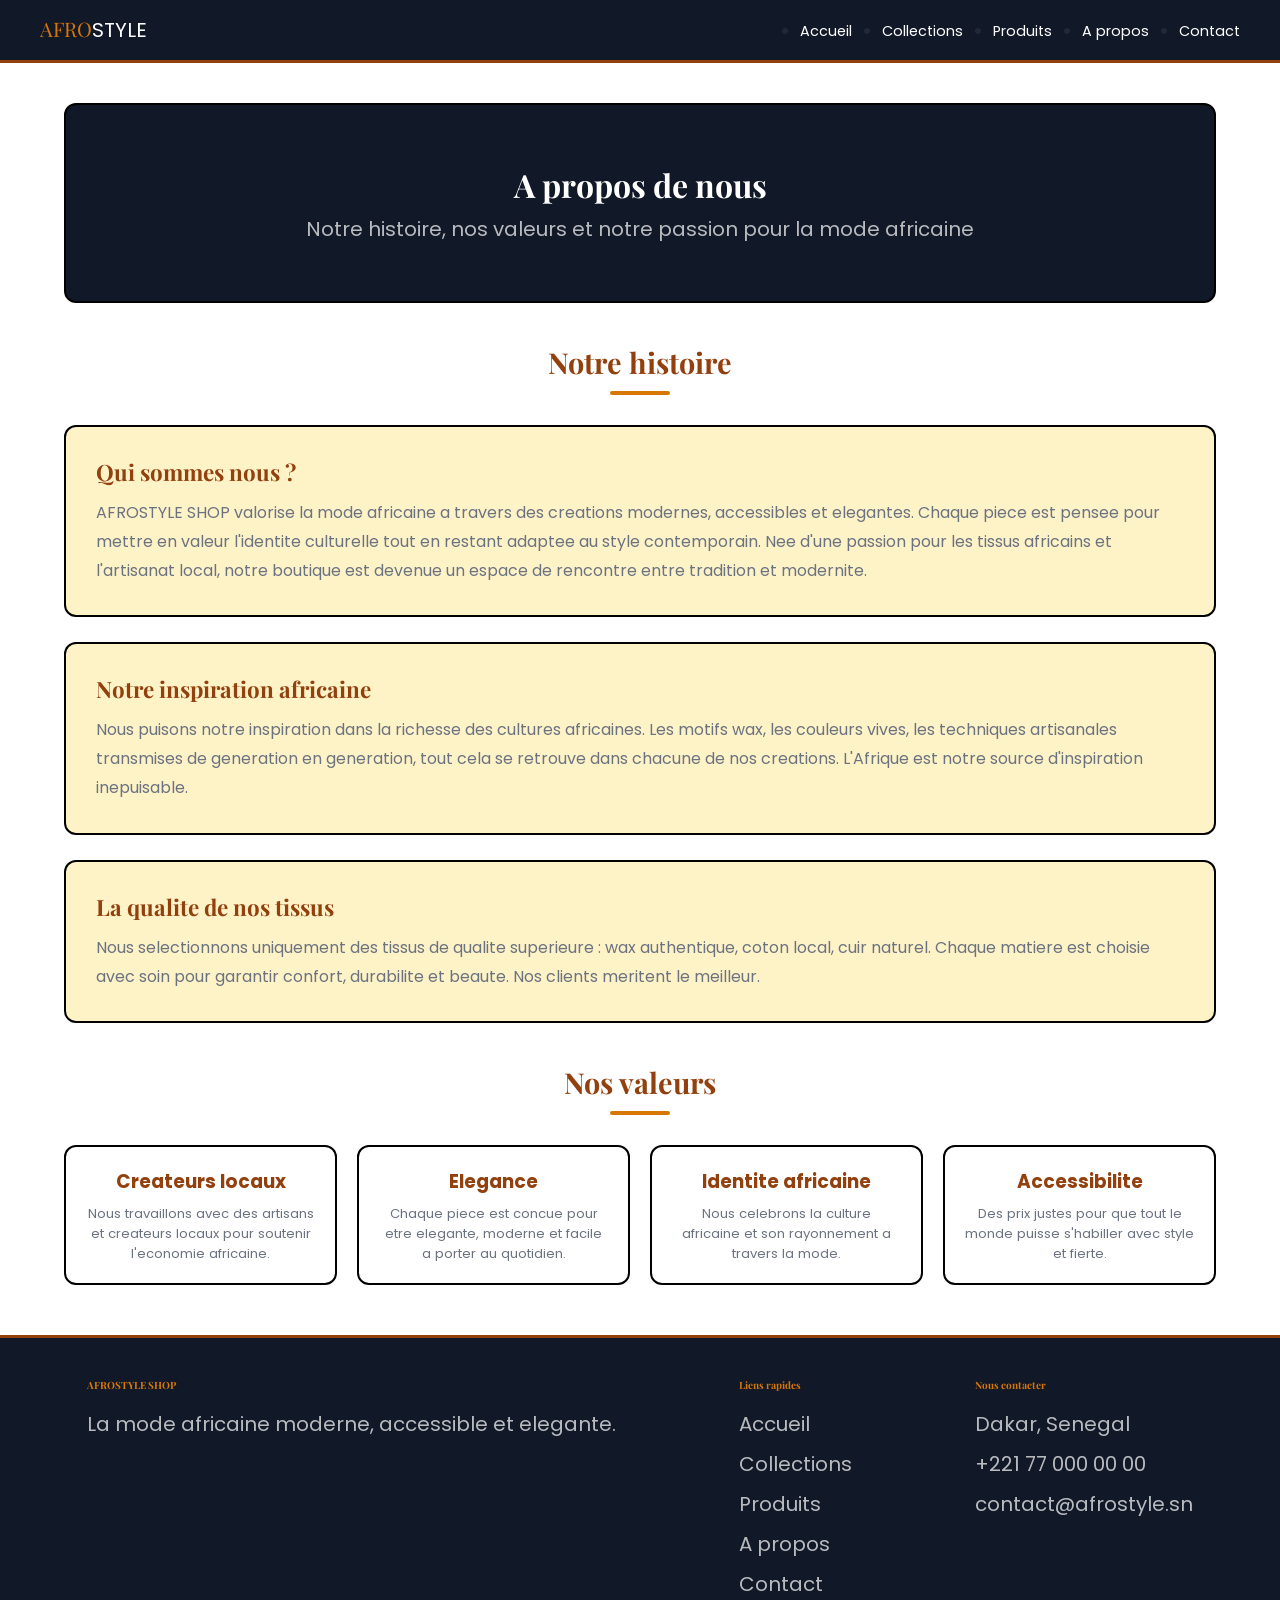
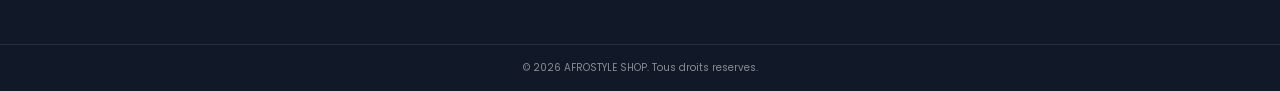
==== about.html @ 44c1552e "first commit" ====
<!DOCTYPE html>
<html lang="fr">
<head>
    <meta charset="UTF-8">
    <meta name="viewport" content="width=device-width, initial-scale=1.0">
    <title>Afrostyle Shop - A propos</title>
    <link rel="stylesheet" href="style.css">
</head>
<body>

    <!-- header -->
    <header class="header">
        <a href="index.html" class="logo">AFRO<span>STYLE</span></a>
        <nav>
            <ul class="nav">
                <li><a href="index.html">Accueil</a></li>
                <li><a href="collections.html">Collections</a></li>
                <li><a href="produits.html">Produits</a></li>
                <li><a href="about.html">A propos</a></li>
                <li><a href="contact.html">Contact</a></li>
            </ul>
        </nav>
    </header>

    <!-- banniere -->
    <div class="banniere">
        <h1>A propos de nous</h1>
        <p>Notre histoire, nos valeurs et notre passion pour la mode africaine</p>
    </div>

    <!-- histoire -->
    <h2 class="titre">Notre histoire</h2>
    <div class="souligne"></div>

    <div class="bloc">
        <h2>Qui sommes nous ?</h2>
        <p>AFROSTYLE SHOP valorise la mode africaine a travers des creations modernes, accessibles
            et elegantes. Chaque piece est pensee pour mettre en valeur l'identite culturelle tout
            en restant adaptee au style contemporain. Nee d'une passion pour les tissus africains
            et l'artisanat local, notre boutique est devenue un espace de rencontre entre tradition
            et modernite.</p>
    </div>

    <div class="bloc">
        <h2>Notre inspiration africaine</h2>
        <p>Nous puisons notre inspiration dans la richesse des cultures africaines. Les motifs wax,
            les couleurs vives, les techniques artisanales transmises de generation en generation,
            tout cela se retrouve dans chacune de nos creations. L'Afrique est notre source
            d'inspiration inepuisable.</p>
    </div>

    <div class="bloc">
        <h2>La qualite de nos tissus</h2>
        <p>Nous selectionnons uniquement des tissus de qualite superieure : wax authentique,
            coton local, cuir naturel. Chaque matiere est choisie avec soin pour garantir confort,
            durabilite et beaute. Nos clients meritent le meilleur.</p>
    </div>

    <!-- valeurs -->
    <h2 class="titre">Nos valeurs</h2>
    <div class="souligne"></div>

    <div class="grille-valeurs">

        <div class="box-valeur">
            <h3>Createurs locaux</h3>
            <p>Nous travaillons avec des artisans et createurs locaux pour soutenir l'economie africaine.</p>
        </div>

        <div class="box-valeur">
            <h3>Elegance</h3>
            <p>Chaque piece est concue pour etre elegante, moderne et facile a porter au quotidien.</p>
        </div>

        <div class="box-valeur">
            <h3>Identite africaine</h3>
            <p>Nous celebrons la culture africaine et son rayonnement a travers la mode.</p>
        </div>

        <div class="box-valeur">
            <h3>Accessibilite</h3>
            <p>Des prix justes pour que tout le monde puisse s'habiller avec style et fierte.</p>
        </div>

    </div>

    <!-- footer -->
    <footer class="footer">

        <div class="footer-bloc">
            <h4>AFROSTYLE SHOP</h4>
            <p>La mode africaine moderne, accessible et elegante.</p>
        </div>

        <div class="footer-bloc">
            <h4>Liens rapides</h4>
            <ul>
                <li><a href="index.html">Accueil</a></li>
                <li><a href="collections.html">Collections</a></li>
                <li><a href="produits.html">Produits</a></li>
                <li><a href="about.html">A propos</a></li>
                <li><a href="contact.html">Contact</a></li>
            </ul>
        </div>

        <div class="footer-bloc">
            <h4>Nous contacter</h4>
            <p>Dakar, Senegal</p>
            <p>+221 77 000 00 00</p>
            <p>contact@afrostyle.sn</p>
        </div>

    </footer>

    <div class="footer2">
        <p>© 2026 AFROSTYLE SHOP. Tous droits reserves.</p>
    </div>

</body>
</html>
---- style.css ----
@import url('https://fonts.googleapis.com/css2?family=Playfair+Display:wght@700&family=Poppins&display=swap');

* {
    margin: 0;
    padding: 0;
    box-sizing: border-box;
    font-family: 'Poppins', Arial, sans-serif;
}

body {
    background-color: white;
    color: #1F2937;
}

/* ---- header ---- */

.header {
    background-color: #111827;
    display: flex;
    justify-content: space-between;
    align-items: center;
    padding: 15px 40px;
    border-bottom: 3px solid #92400E;
}

.logo {
    font-family: 'Playfair Display', Georgia, serif;
    font-size: 20px;
    color: #D97706;
    text-decoration: none;
}

.logo span {
    color: white;
}

.nav {
    display: flex;
    gap: 30px;
    
}

.nav li a {
    text-decoration: none;
    color: white;
    font-size: 0.9rem;
}

.nav li a:hover {
    color: #D97706;
}

/* ---- hero ---- */

.hero {
    width: 90%;
    height: 400px;
    border: 2px solid black;
    border-radius: 12px;
    margin: 40px auto;
    background-color: #92400E;
    display: flex;
    flex-direction: column;
    justify-content: center;
    align-items: center;
    text-align: center;
    padding: 20px;
}

.hero h1 {
    font-family: 'Playfair Display', Georgia, serif;
    font-size: 2.2rem;
    color: white;
    margin-bottom: 15px;
}

.hero p {
    color: white;
    font-size: 1rem;
    max-width: 550px;
    margin-bottom: 25px;
    line-height: 1.6;
}

.hero-boutons {
    display: flex;
    gap: 15px;
    flex-wrap: wrap;
    justify-content: center;
}

/* ---- boutons ---- */

.btn1 {
    background-color: #D97706;
    color: white;
    padding: 12px 25px;
    border: 2px solid white;
    border-radius: 25px;
    font-size: 0.9rem;
    cursor: pointer;
    text-decoration: none;
}

.btn1:hover {
    background-color: white;
    color: #92400E;
}

.btn2 {
    background-color: transparent;
    color: white;
    padding: 12px 25px;
    border: 2px solid white;
    border-radius: 25px;
    font-size: 0.9rem;
    cursor: pointer;
    text-decoration: none;
}

.btn2:hover {
    background-color: white;
    color: #111827;
}

.btn3 {
    background-color: #065F46;
    color: white;
    padding: 10px 20px;
    border: none;
    border-radius: 20px;
    font-size: 0.85rem;
    cursor: pointer;
    text-decoration: none;
}

.btn3:hover {
    background-color: #92400E;
}

/* ---- titres de section ---- */

.titre {
    text-align: center;
    margin: 40px auto 10px;
    font-family: 'Playfair Display', Georgia, serif;
    font-size: 1.8rem;
    color: #92400E;
}

.souligne {
    width: 60px;
    height: 4px;
    background-color: #D97706;
    border-radius: 2px;
    margin: 8px auto 30px;
}

/* ---- section presentation ---- */

.presentation {
    width: 90%;
    margin: 0 auto 50px;
    display: flex;
    gap: 40px;
    align-items: center;
    flex-wrap: wrap;
    background-color: #FEF3C7;
    border: 2px solid black;
    border-radius: 12px;
    padding: 30px;
}

.img-presentation {
    width: 280px;
    height: 280px;
    border: 2px solid black;
    border-radius: 12px;
    background-color: #92400E;
}

.texte-presentation h2 {
    font-family: 'Playfair Display', Georgia, serif;
    font-size: 1.6px;
    color: #92400E;
    margin-bottom: 12px;
}

.texte-presentation p {
    color: #6B7280;
    line-height: 1.7;
    margin-bottom: 15px;
}

/* ---- cartes produits ---- */

.grille {
    display: flex;
    flex-wrap: wrap;
    justify-content: space-around;
    gap: 25px;
    width: 90%;
    margin: 0 auto 50px;
}

.carte {
    width: 25%;
    min-width: 220px;
    border: 2px solid black;
    border-radius: 12px;
    overflow: hidden;
    background-color: white;
}

.carte-image {
    width: 100%;
    height: 180px;
    border-bottom: 2px solid black;
    background-size: cover;
    background-position: center;
}

.carte-texte {
    padding: 15px;
}

.carte-texte h3 {
    font-family: 'Playfair Display', Georgia, serif;
    font-size: 1rem;
    margin-bottom: 5px;
}

.carte-texte .cat {
    font-size: 0.75rem;
    color: #6B7280;
    text-transform: uppercase;
    margin-bottom: 6px;
}

.carte-texte p {
    font-size: 0.82rem;
    color: #6B7280;
    line-height: 1.5;
    margin-bottom: 10px;
}

.carte-texte .prix {
    font-size: 1rem;
    font-weight: bold;
    color: #D97706;
    margin-bottom: 12px;
}

/* ---- section avantages ---- */

.avantages {
    background-color: #111827;
    padding: 50px 40px;
    text-align: center;
    
}

.avantages .titre {
    color: white;
}

.grille-avantages {
    display: flex;
    flex-wrap: wrap;
    justify-content: space-around;
    gap: 20px;
    width: 90%;
    margin: 0 auto;
    
}

.box-avantage {
    width: 100%;
    min-width: 180px;
    border: 2px solid rgba(255, 255, 255, 0.2);
    border-radius: 12px;
    padding: 25px ;
    
}



.box-avantage h3 {
    color: #D97706;
    font-size: 20px;
    margin-bottom: 8px;
}

.box-avantage p {
    color: rgba(255, 255, 255, 0.6);
    font-size: 20px;

}

/* ---- cartes collections ---- */

.grille-collections {
    display: flex;
    flex-wrap: wrap;
    justify-content: space-around;
    gap: 25px;
    width: 90%;
    margin: 0 auto 50px;
}

.carte-collection {
    width: 25%;
    min-width: 250px;
    border: 2px solid black;
    border-radius: 12px;
    overflow: hidden;
}

.collection-image {
    width: 100px;
    height: 180px;
    border-bottom: 2px solid black;
    background-size: cover;
    background-position: center;
    background-color: #92400E;
}

.collection-texte {
    padding: 15px;
}

.collection-texte h3 {
    font-family: 'Playfair Display', Georgia, serif;
    font-size: 10px;
    margin-bottom: 8px;
    color: #92400E;
}

.collection-texte p {
    font-size: 0.82rem;
    color: #6B7280;
    line-height: 1.5;
    margin-bottom: 12px;
}

/* ---- page a propos ---- */

.bloc {
    width: 90%;
    margin: 0 auto 25px;
    background-color: #FEF3C7;
    border: 2px solid black;
    border-radius: 12px;
    padding: 30px;
}

.bloc h2 {
    font-family: 'Playfair Display', Georgia, serif;
    font-size: 1.4rem;
    color: #92400E;
    margin-bottom: 12px;
}

.bloc p {
    color: #6B7280;
    line-height: 1.8;
}

.grille-valeurs {
    display: flex;
    flex-wrap: wrap;
    gap: 20px;
    width: 90%;
    margin: 0 auto 50px;
}

.box-valeur {
    flex: 1;
    min-width: 200px;
    border: 2px solid black;
    border-radius: 12px;
    padding: 20px;
    text-align: center;
}

.box-valeur .icone {
    font-size: 2rem;
    margin-bottom: 10px;
}

.box-valeur h3 {
    color: #92400E;
    margin-bottom: 8px;
}

.box-valeur p {
    font-size: 0.82rem;
    color: #6B7280;
    line-height: 1.5;
}

/* ---- formulaire ---- */

.titre-section {
    width: 70%;
    margin: 0 auto 50px;
    border: 2px solid black;
    border-radius: 12px;
    padding: 35px;
    background-color: #FEF3C7;
    text-align: center;
}

.groupe {
    margin: auto;
    margin-bottom: 20px;
    width: 700px;
    padding: 30px;
    border: 2px solid black;
    border-radius: 10px;
    display: flex;
    ;
}

.champ label {
    display: block;
    font-size: 0.85px;
    font-weight: bold;
    margin-bottom: 6px;
}

.champ input,
.champ select,
.champ textarea {
    width: 100%;
    padding: 10px 14px;
    border: 2px solid black;
    border-radius: 10px;
    font-size: 0.9px;
    font-family: 'Poppins', Arial, sans-serif;
    outline: none;
    background-color: white;
}



.champ textarea {
    height: 120px;
    resize: vertical;
}

/* ---- banniere pages internes ---- */

.banniere {
    width: 90%;
    height: 200px;
    background-color: #111827;
    border: 2px solid black;
    border-radius: 12px;
    margin: 40px auto;
    display: flex;
    flex-direction: column;
    justify-content: center;
    align-items: center;
    text-align: center;
}

.banniere h1 {
    font-family: 'Playfair Display', Georgia, serif;
    color: white;
    font-size: 2rem;
    margin-bottom: 8px;
}

.banniere p {
    color: rgba(255, 255, 255, 0.7);
    font-size: 20px
}

/* ---- footer ---- */

.footer {
    background-color: #111827;
    padding: 40px;
    display: flex;
    flex-wrap: wrap;
    justify-content: space-around;
    gap: 30px;
    border-top: 3px solid #92400E;
}

.footer-bloc h4 {
    font-family: 'Playfair Display', Georgia, serif;
    color: #D97706;
    font-size: 10px;
    margin-bottom: 12px;
}

.footer-bloc p,
.footer-bloc li {
    color: rgba(255, 255, 255, 0.7);
    font-size: 20px;
    line-height: 2;
    list-style: none;
}

.footer-bloc a {
    color: rgba(255, 255, 255, 0.7);
    text-decoration: none;
}

.footer-bloc a:hover {
    color: azure;
}

.footer2 {
    background-color: #111827;
    text-align: center;
    padding: 15px;
    color: rgba(255, 255, 255, 0.5);
    font-size: 10px;
    border-top: 1px solid rgba(255, 255, 255, 0.1);
}

/* ---- centrer un bouton ---- */

.centre {
    text-align: center;
    margin-bottom: 50px;
}

/* responsive tablette */

@media (max-width: 768px) {

    .header {
        flex-direction: column;
        gap: 10px;
        padding: 15px 20px;
    }

    .nav {
        gap: 15px;
        flex-wrap: wrap;
        justify-content: center;
    }

    .hero {
        height: auto;
        padding: 40px 20px;
    }

    .hero h1 {
        font-size: 1.6rem;
    }

    .carte {
        width: 45%;
    }

    .carte-collection {
        width: 45%;
    }

    .box-avantage {
        width: 40%;
    }

    .form-box {
        width: 90%;
    }
}

/*responsive telephone */

@media (max-width: 480px) {

    .hero h1 {
        font-size: 1.3rem;
    }

    .carte {
        width: 100%;
    }

    .carte-collection {
        width: 100%;
    }

    .box-avantage {
        width: 100%;
    }

    .box-valeur {
        width: 100%;
    }

    .presentation {
        flex-direction: column;
    }

    .img-presentation {
        width: 100%;
    }

    .footer {
        flex-direction: column;
        padding: 30px 20px;
    }
}
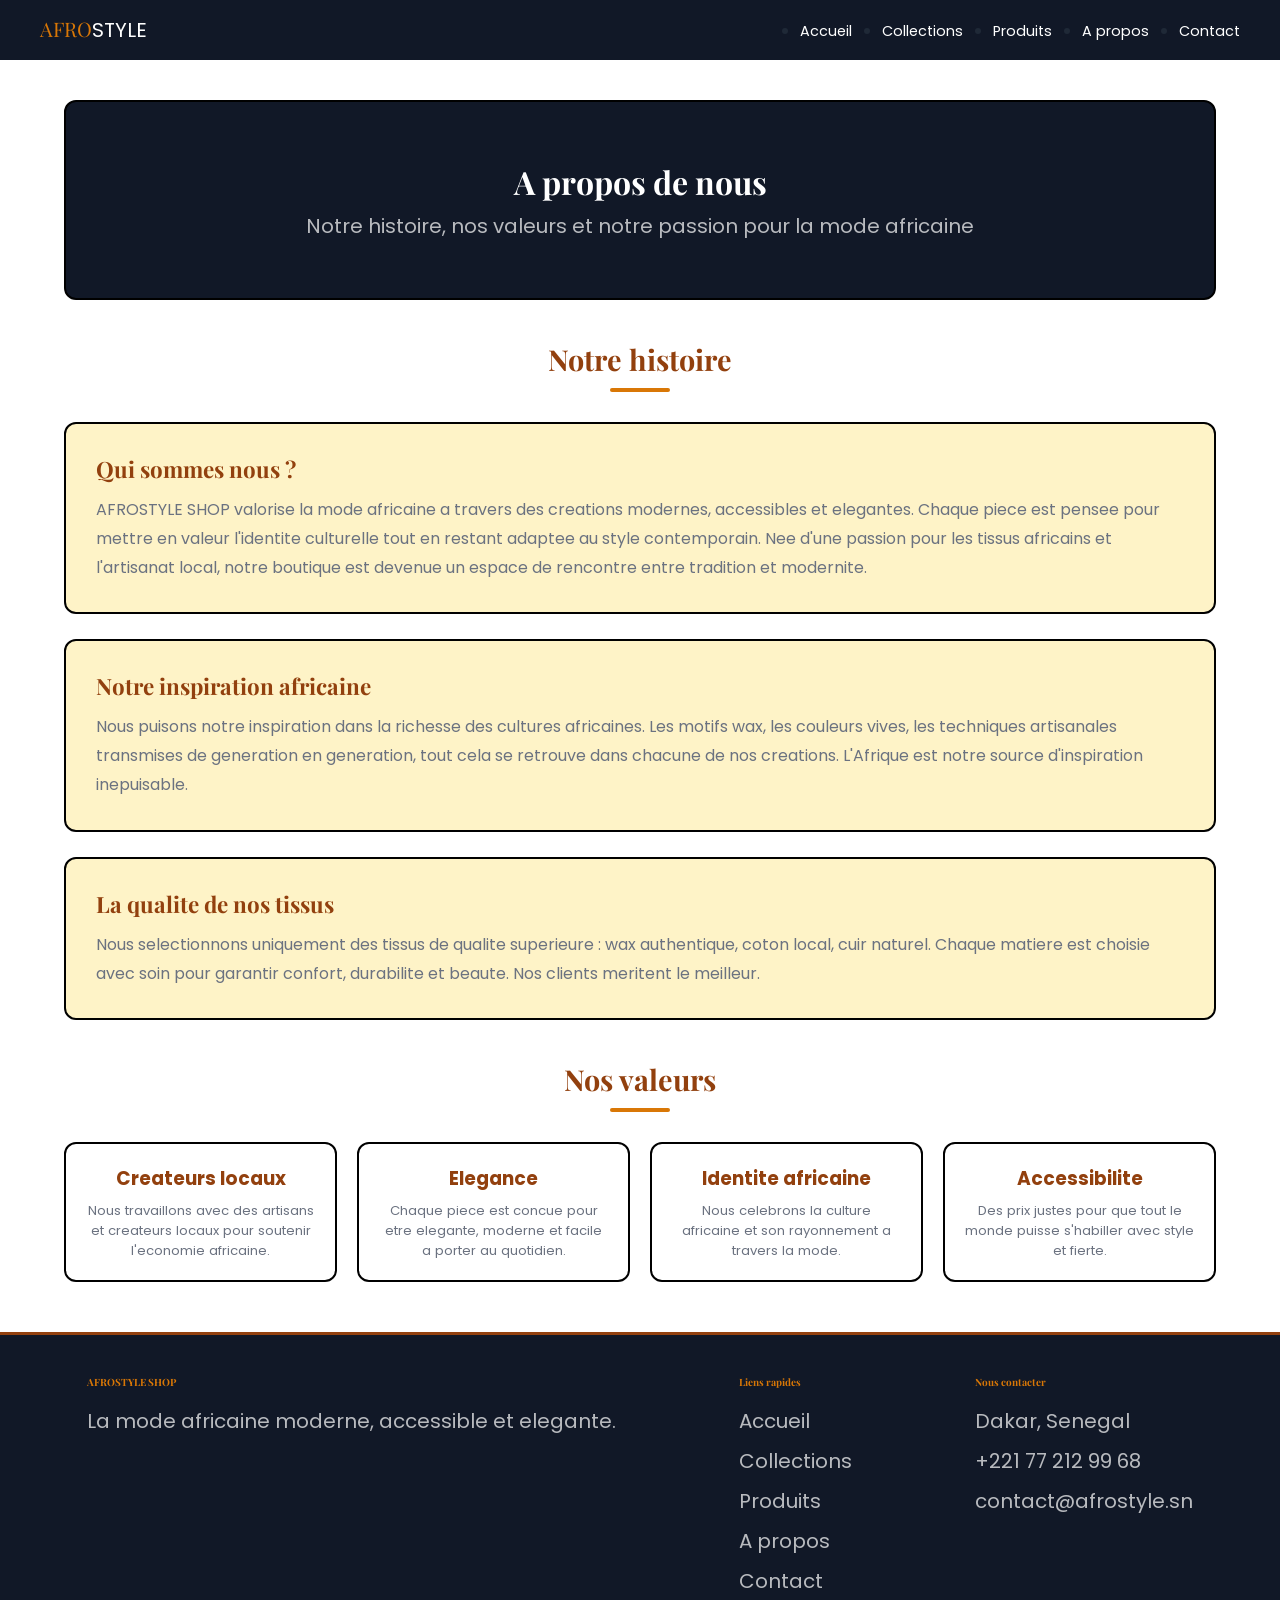
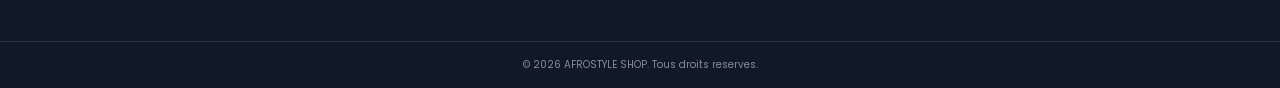
==== commit e869aafa: "CHANGEMENT DU NUMERO DANS LE FOOTER DANS TOUT LES PAGES ET LE BORDER TOP DANS LE CSS" ====
--- a/about.html
+++ b/about.html
@@ -106,7 +106,7 @@
         <div class="footer-bloc">
             <h4>Nous contacter</h4>
             <p>Dakar, Senegal</p>
-            <p>+221 77 000 00 00</p>
+            <p>+221 77 212 99 68</p>
             <p>contact@afrostyle.sn</p>
         </div>
 
--- a/style.css
+++ b/style.css
@@ -22,7 +22,6 @@
     justify-content: space-between;
     align-items: center;
     padding: 15px 40px;
-    border-bottom: 3px solid #92400E;
 }
 
 .logo {
